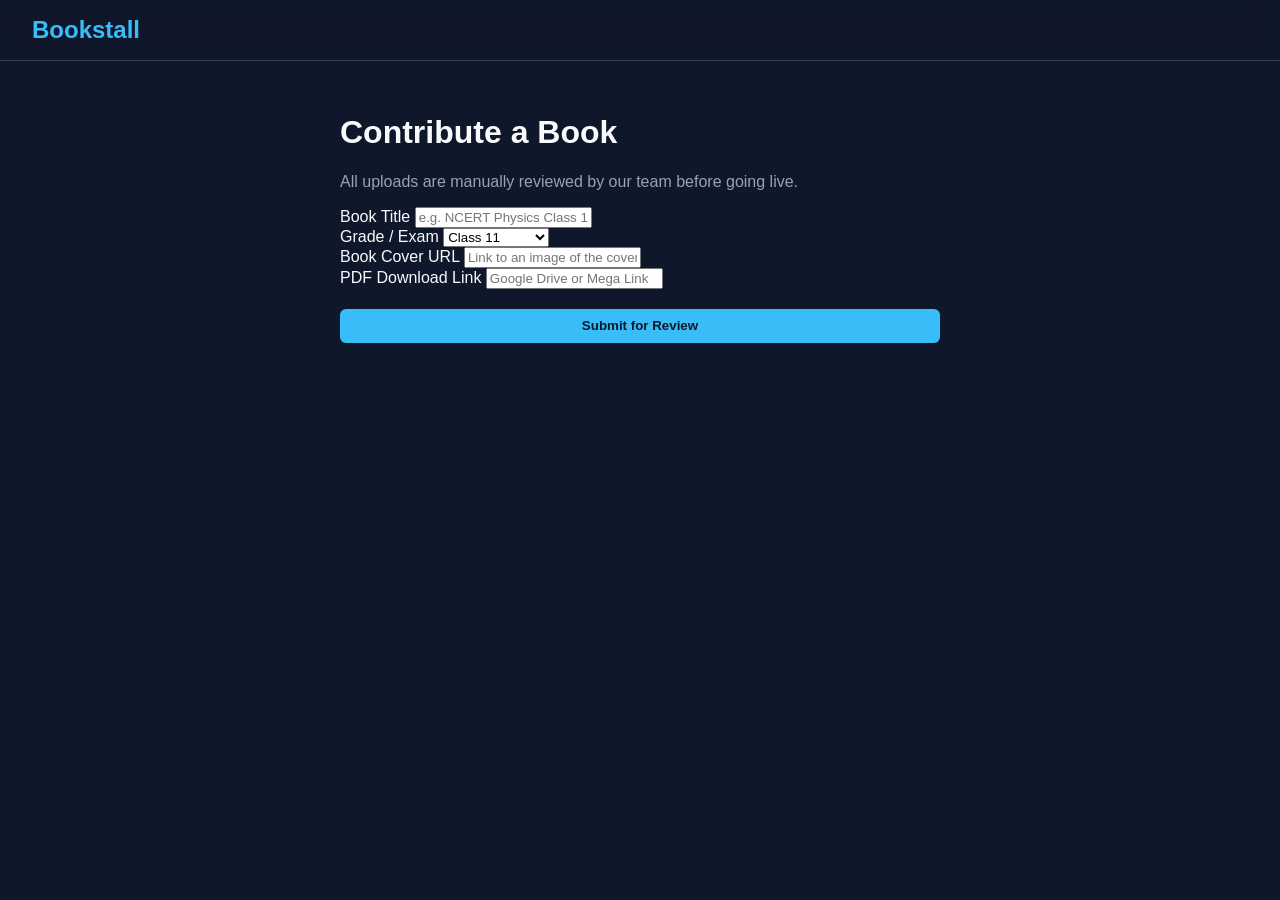
==== upload.html @ 636edec2 "Create upload.html" ====
<!DOCTYPE html>
<html lang="en">
<head>
    <meta charset="UTF-8">
    <title>Upload to Bookstall</title>
    <link rel="stylesheet" href="style.css">
</head>
<body>
    <header class="top-bar">
        <div class="logo"><a href="index.html" style="color:inherit; text-decoration:none;">Bookstall</a></div>
    </header>

    <div class="container" style="max-width: 600px; margin: 0 auto;">
        <h1>Contribute a Book</h1>
        <p style="color: var(--text-dim);">All uploads are manually reviewed by our team before going live.</p>

        <form action="https://yourname.infinityfreeapp.com/submit.php" method="POST" class="upload-form">
            <div class="form-group">
                <label>Book Title</label>
                <input type="text" name="title" placeholder="e.g. NCERT Physics Class 11 Part 1" required>
            </div>

            <div class="form-group">
                <label>Grade / Exam</label>
                <select name="grade">
                    <option value="Class 11">Class 11</option>
                    <option value="Class 12">Class 12</option>
                    <option value="JEE">JEE Main/Adv</option>
                    <option value="NEET">NEET</option>
                    <option value="Other">Other</option>
                </select>
            </div>

            <div class="form-group">
                <label>Book Cover URL</label>
                <input type="url" name="cover_url" placeholder="Link to an image of the cover" required>
            </div>

            <div class="form-group">
                <label>PDF Download Link</label>
                <input type="url" name="file_url" placeholder="Google Drive or Mega Link" required>
            </div>

            <button type="submit" class="upload-btn" style="width:100%; border:none; cursor:pointer; margin-top:20px;">Submit for Review</button>
        </form>
    </div>
</body>
</html>
---- style.css ----
:root {
    --bg-color: #0f172a;
    --card-bg: #1e293b;
    --text-main: #f8fafc;
    --text-dim: #94a3b8;
    --accent: #38bdf8;
    --accent-hover: #0ea5e9;
}

body {
    background-color: var(--bg-color);
    color: var(--text-main);
    font-family: 'Inter', sans-serif;
    margin: 0;
}

/* Header Styles */
.top-bar {
    display: flex;
    justify-content: space-between;
    align-items: center;
    padding: 1rem 2rem;
    background: rgba(15, 23, 42, 0.8);
    backdrop-filter: blur(10px);
    position: sticky;
    top: 0;
    z-index: 100;
    border-bottom: 1px solid #334155;
}

.logo { font-size: 1.5rem; font-weight: 700; color: var(--accent); }

.search-container input {
    width: 400px;
    padding: 0.6rem 1rem;
    border-radius: 8px;
    border: 1px solid #334155;
    background: #1e293b;
    color: white;
}

.upload-btn {
    background: var(--accent);
    color: #0f172a;
    padding: 0.6rem 1.2rem;
    border-radius: 6px;
    text-decoration: none;
    font-weight: 600;
    transition: 0.2s;
}

.upload-btn:hover { background: var(--accent-hover); }

/* Grid Styles */
.container { padding: 2rem; }

.book-grid {
    display: grid;
    grid-template-columns: repeat(auto-fill, minmax(180px, 1fr));
    gap: 2rem;
    margin-top: 1.5rem;
}

.book-card {
    background: var(--card-bg);
    border-radius: 12px;
    overflow: hidden;
    transition: transform 0.2s;
    cursor: pointer;
    border: 1px solid transparent;
}

.book-card:hover {
    transform: translateY(-5px);
    border-color: var(--accent);
}

.cover-wrapper {
    width: 100%;
    aspect-ratio: 2/3;
    background: #334155;
}

.cover-wrapper img {
    width: 100%;
    height: 100%;
    object-fit: cover;
}

.book-info { padding: 1rem; }

.book-info h3 {
    font-size: 0.95rem;
    margin: 0 0 0.4rem 0;
    white-space: nowrap;
    overflow: hidden;
    text-overflow: ellipsis;
}

.book-info p {
    font-size: 0.8rem;
    color: var(--text-dim);
    margin: 0 0 0.8rem 0;
}

.badge {
    font-size: 0.7rem;
    padding: 2px 8px;
    background: #334155;
    border-radius: 4px;
    text-transform: uppercase;
}

.badge.exam { background: #0c4a6e; color: var(--accent); }
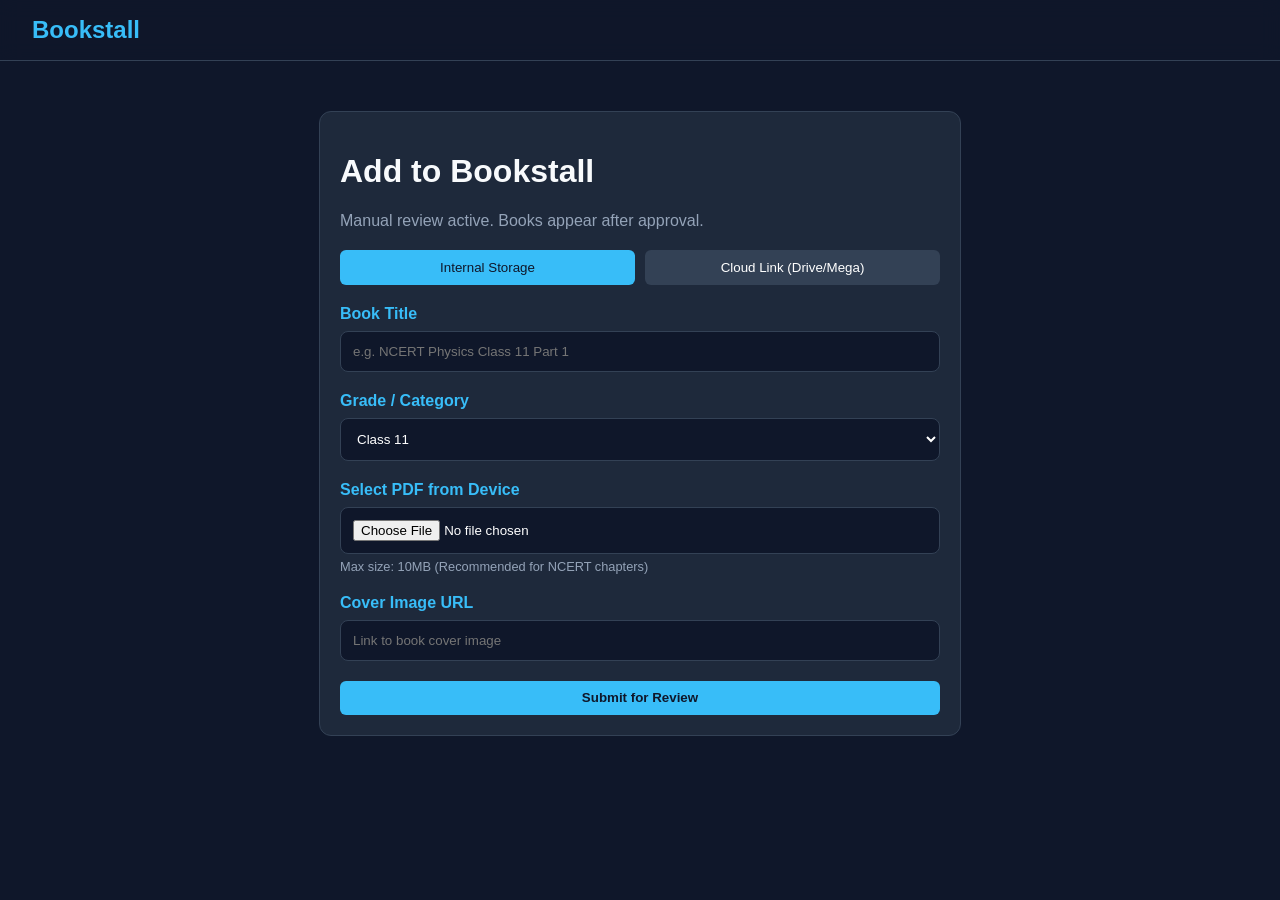
==== commit 62c29555: "Update upload.html" ====
--- a/upload.html
+++ b/upload.html
@@ -2,47 +2,95 @@
 <html lang="en">
 <head>
     <meta charset="UTF-8">
-    <title>Upload to Bookstall</title>
+    <meta name="viewport" content="width=device-width, initial-scale=1.0">
+    <title>Upload to Bookstall | Digital Library</title>
     <link rel="stylesheet" href="style.css">
+    <link href="https://fonts.googleapis.com/css2?family=Inter:wght@400;600&display=swap" rel="stylesheet">
+    <style>
+        .upload-container { max-width: 600px; margin: 50px auto; padding: 20px; background: var(--card-bg); border-radius: 12px; border: 1px solid #334155; }
+        .form-group { margin-bottom: 20px; }
+        label { display: block; margin-bottom: 8px; font-weight: 600; color: var(--accent); }
+        input, select { width: 100%; padding: 12px; border-radius: 8px; border: 1px solid #334155; background: #0f172a; color: white; box-sizing: border-box; }
+        .file-info { font-size: 0.8rem; color: var(--text-dim); margin-top: 5px; }
+        .tab-buttons { display: flex; gap: 10px; margin-bottom: 20px; }
+        .tab-btn { flex: 1; padding: 10px; background: #334155; border: none; color: white; cursor: pointer; border-radius: 6px; }
+        .tab-btn.active { background: var(--accent); color: #0f172a; }
+        #linkInput { display: none; } /* Hidden by default */
+    </style>
 </head>
 <body>
+
     <header class="top-bar">
         <div class="logo"><a href="index.html" style="color:inherit; text-decoration:none;">Bookstall</a></div>
     </header>
 
-    <div class="container" style="max-width: 600px; margin: 0 auto;">
-        <h1>Contribute a Book</h1>
-        <p style="color: var(--text-dim);">All uploads are manually reviewed by our team before going live.</p>
+    <div class="upload-container">
+        <h1>Add to Bookstall</h1>
+        <p style="color: var(--text-dim); margin-bottom: 20px;">Manual review active. Books appear after approval.</p>
 
-        <form action="https://yourname.infinityfreeapp.com/submit.php" method="POST" class="upload-form">
+        <div class="tab-buttons">
+            <button type="button" class="tab-btn active" onclick="showMethod('file')">Internal Storage</button>
+            <button type="button" class="tab-btn" onclick="showMethod('link')">Cloud Link (Drive/Mega)</button>
+        </div>
+
+        <form action="https://yourname.infinityfreeapp.com/upload_process.php" method="POST" enctype="multipart/form-data">
+            
             <div class="form-group">
                 <label>Book Title</label>
                 <input type="text" name="title" placeholder="e.g. NCERT Physics Class 11 Part 1" required>
             </div>
 
             <div class="form-group">
-                <label>Grade / Exam</label>
+                <label>Grade / Category</label>
                 <select name="grade">
                     <option value="Class 11">Class 11</option>
                     <option value="Class 12">Class 12</option>
                     <option value="JEE">JEE Main/Adv</option>
                     <option value="NEET">NEET</option>
-                    <option value="Other">Other</option>
+                    <option value="UPSC">UPSC</option>
+                    <option value="Fairy Tale">Fairy Tale</option>
                 </select>
             </div>
 
-            <div class="form-group">
-                <label>Book Cover URL</label>
-                <input type="url" name="cover_url" placeholder="Link to an image of the cover" required>
+            <div class="form-group" id="fileInput">
+                <label>Select PDF from Device</label>
+                <input type="file" name="book_file" accept=".pdf,.epub">
+                <p class="file-info">Max size: 10MB (Recommended for NCERT chapters)</p>
+            </div>
+
+            <div class="form-group" id="linkInput">
+                <label>Paste Cloud Link</label>
+                <input type="url" name="file_url" placeholder="https://drive.google.com/...">
+                <p class="file-info">Use this for large books (>10MB)</p>
             </div>
 
             <div class="form-group">
-                <label>PDF Download Link</label>
-                <input type="url" name="file_url" placeholder="Google Drive or Mega Link" required>
+                <label>Cover Image URL</label>
+                <input type="url" name="cover_url" placeholder="Link to book cover image" required>
             </div>
 
-            <button type="submit" class="upload-btn" style="width:100%; border:none; cursor:pointer; margin-top:20px;">Submit for Review</button>
+            <button type="submit" class="upload-btn" style="width:100%; border:none; cursor:pointer;">Submit for Review</button>
         </form>
     </div>
+
+    <script>
+        function showMethod(method) {
+            const fileInp = document.getElementById('fileInput');
+            const linkInp = document.getElementById('linkInput');
+            const btns = document.querySelectorAll('.tab-btn');
+
+            if (method === 'file') {
+                fileInp.style.display = 'block';
+                linkInp.style.display = 'none';
+                btns[0].classList.add('active');
+                btns[1].classList.remove('active');
+            } else {
+                fileInp.style.display = 'none';
+                linkInp.style.display = 'block';
+                btns[1].classList.add('active');
+                btns[0].classList.remove('active');
+            }
+        }
+    </script>
 </body>
 </html>
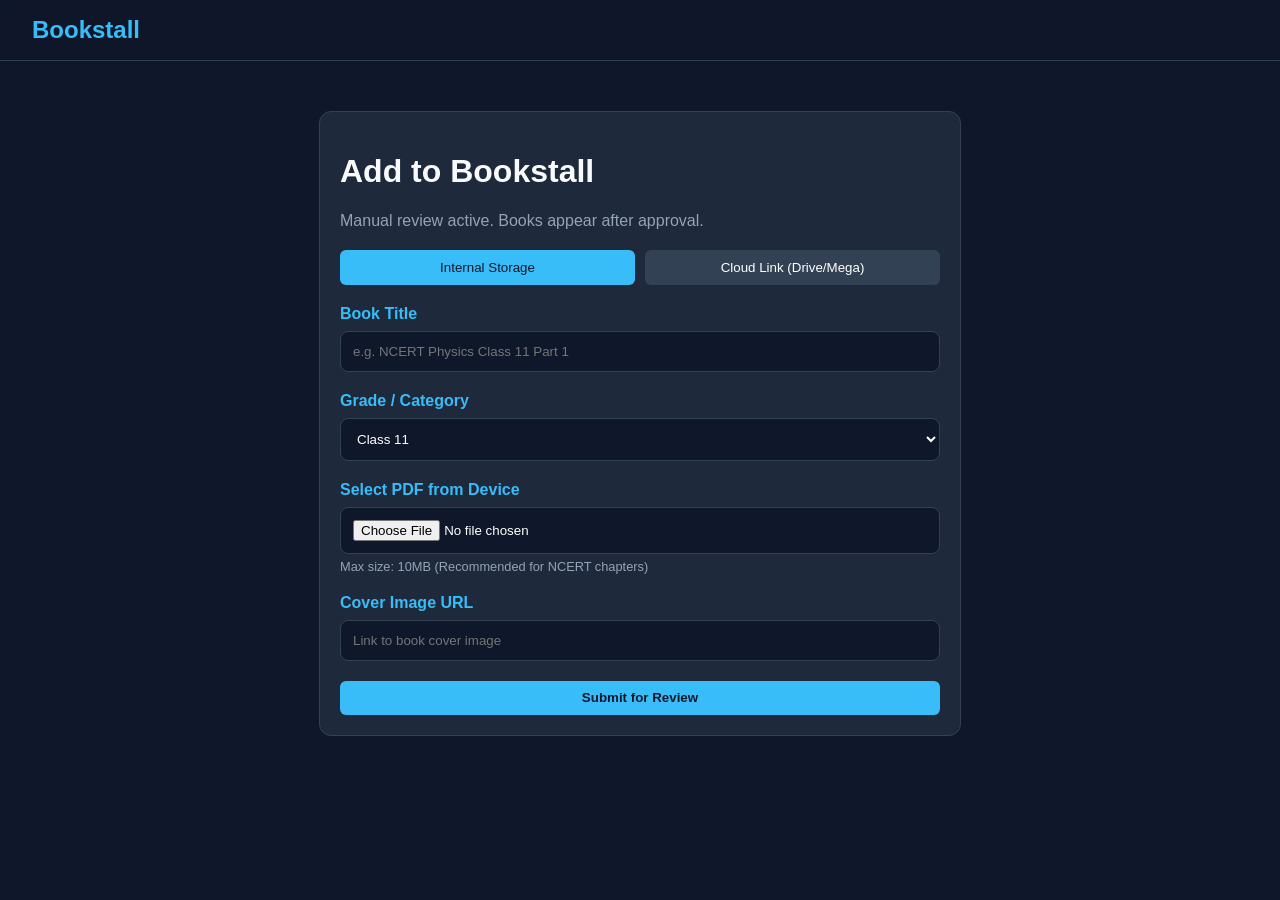
==== commit 85a7149d: "Update upload.html" ====
--- a/upload.html
+++ b/upload.html
@@ -33,7 +33,7 @@
             <button type="button" class="tab-btn" onclick="showMethod('link')">Cloud Link (Drive/Mega)</button>
         </div>
 
-        <form action="https://yourname.infinityfreeapp.com/upload_process.php" method="POST" enctype="multipart/form-data">
+        <form action="https://bookstall.infinityfreeapp.com/upload_process.php" method="POST" enctype="multipart/form-data">
             
             <div class="form-group">
                 <label>Book Title</label>
